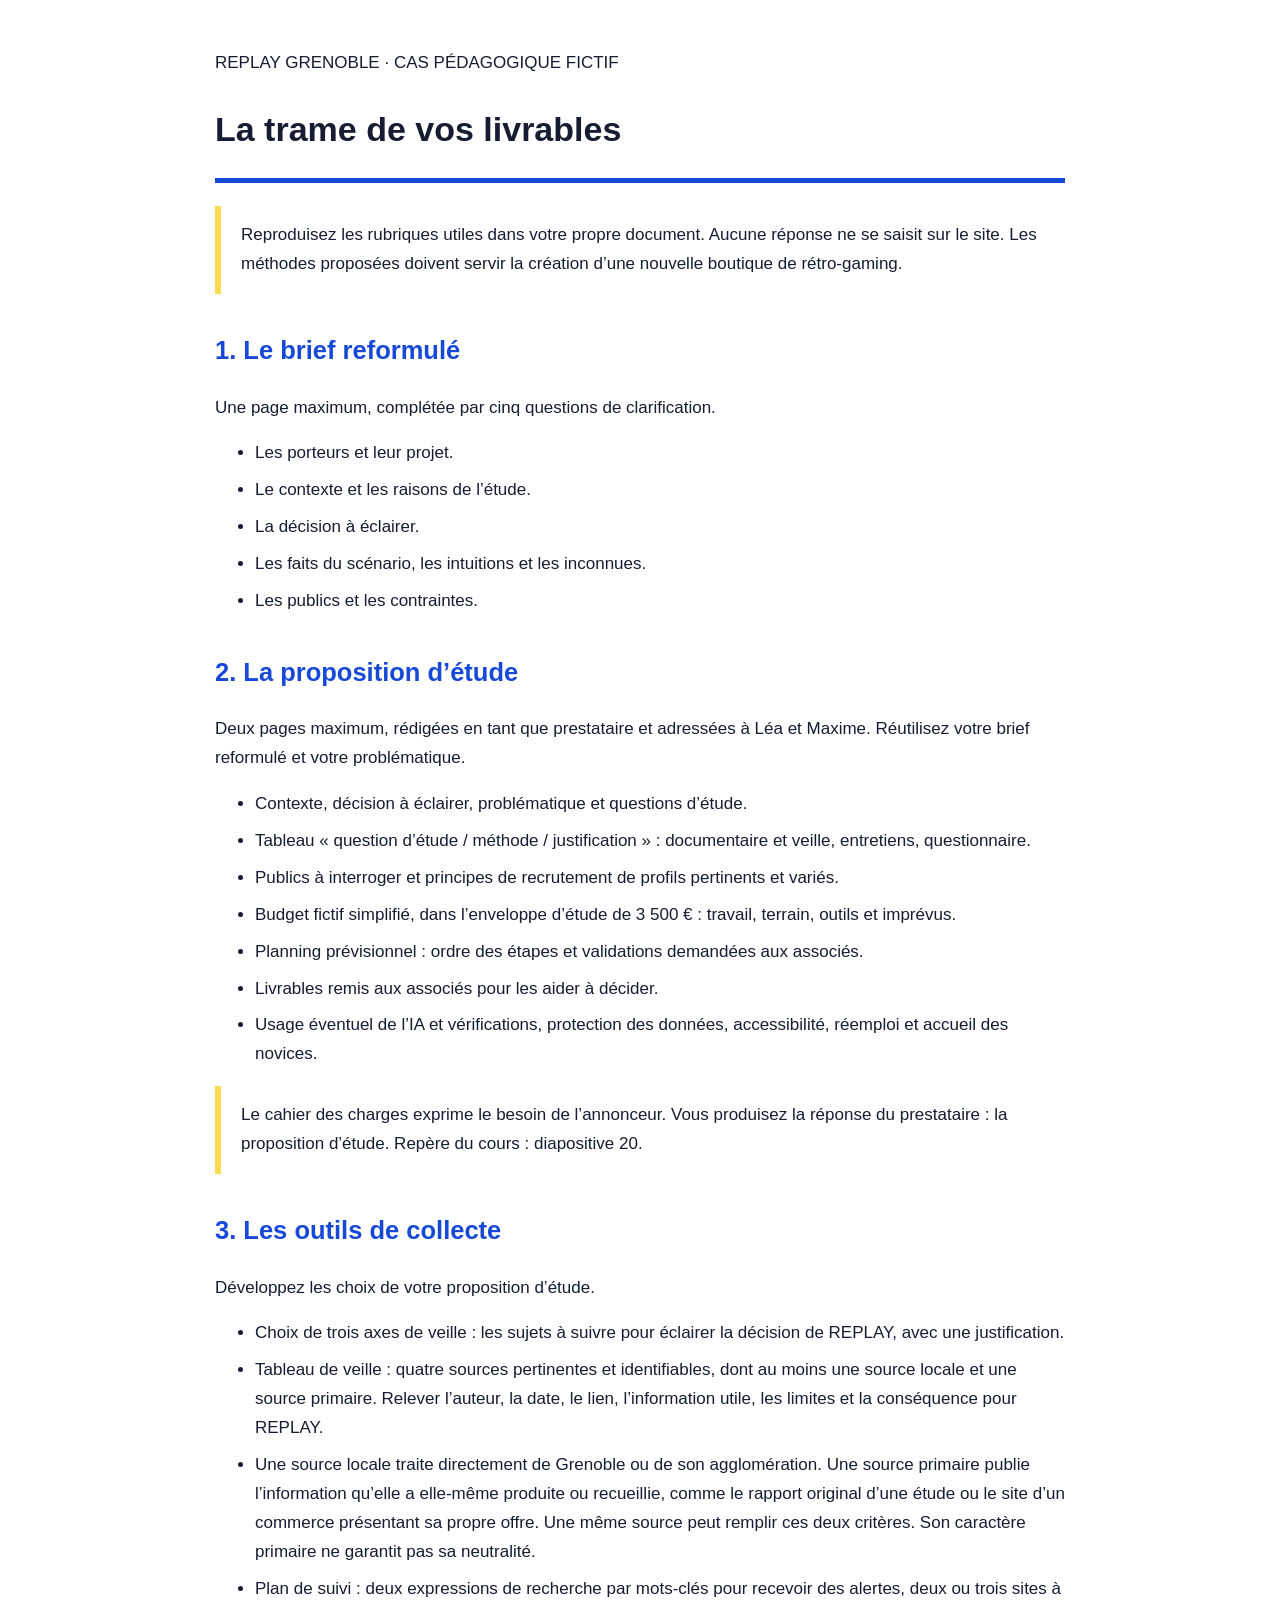
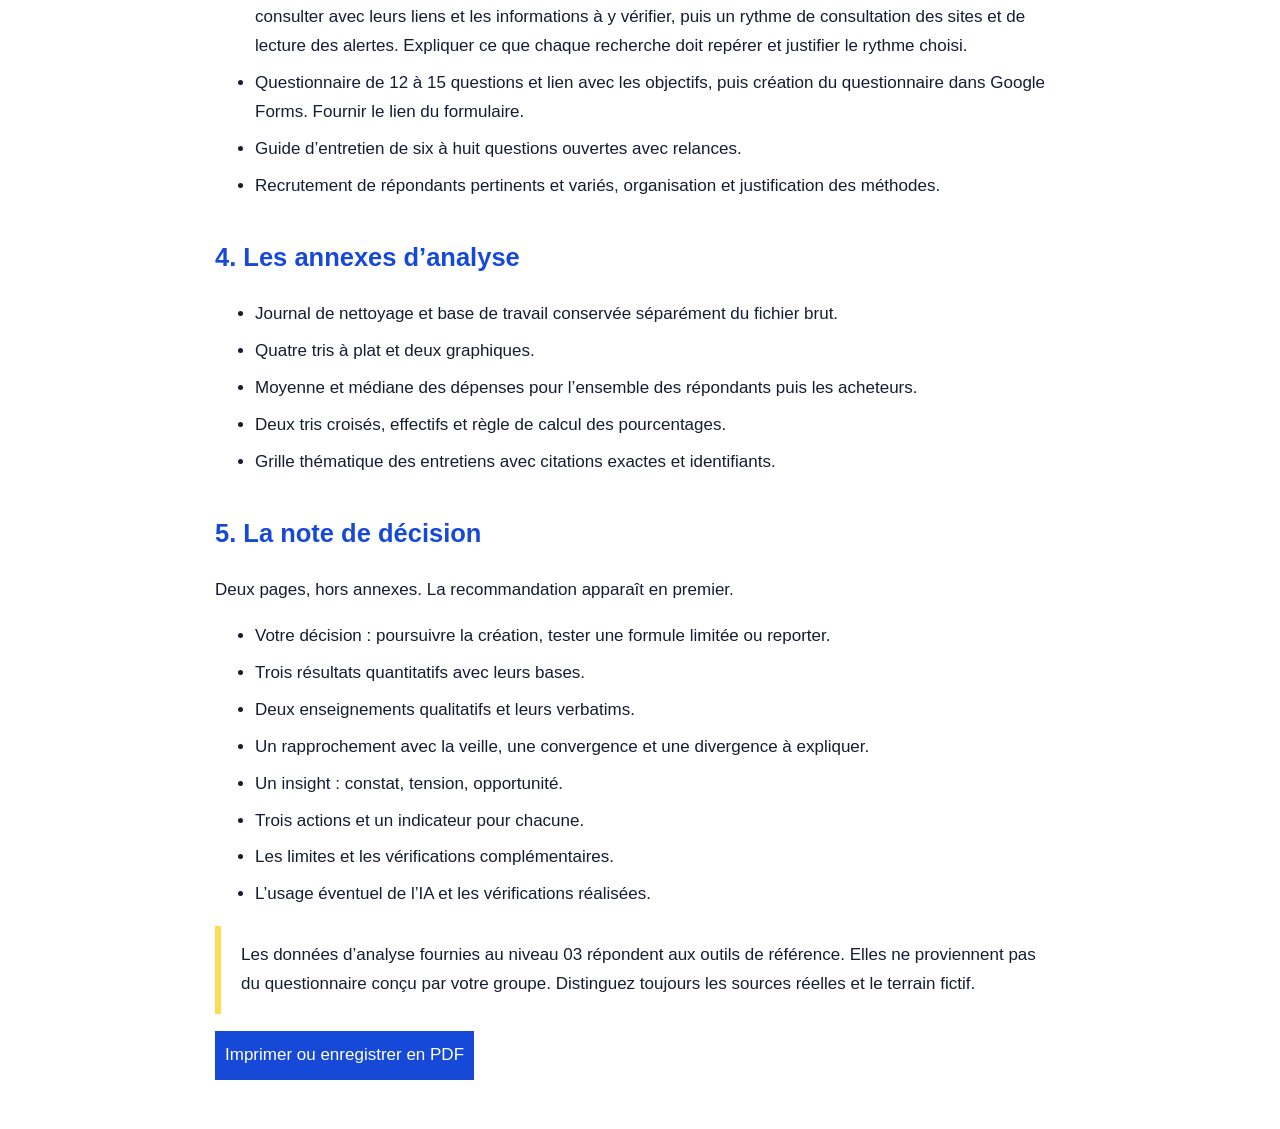
==== docs/downloads/cadre-livrables.html @ 18266c29 "Add files via upload" ====
<!doctype html><html lang="fr"><meta charset="utf-8"><meta name="viewport" content="width=device-width,initial-scale=1"><title>REPLAY — Trame des livrables</title><style>body{font:17px/1.7 Arial,sans-serif;color:#161d32;max-width:850px;padding:32px 24px;margin:auto;background:white}h1{border-bottom:5px solid #1649d8;padding-bottom:20px}h2{color:#1649d8;margin-top:35px}li{margin:8px 0}aside{border-left:6px solid #ffda53;padding:15px 20px}button{font:inherit;padding:10px;background:#1649d8;color:white;border:0;cursor:pointer}@media print{button{display:none}}</style><body><p>REPLAY GRENOBLE · CAS PÉDAGOGIQUE FICTIF</p><h1>La trame de vos livrables</h1><aside>Reproduisez les rubriques utiles dans votre propre document. Aucune réponse ne se saisit sur le site. Les méthodes proposées doivent servir la création d’une nouvelle boutique de rétro-gaming.</aside><h2>1. Le brief reformulé</h2><p>Une page maximum, complétée par cinq questions de clarification.</p><ul><li>Les porteurs et leur projet.</li><li>Le contexte et les raisons de l’étude.</li><li>La décision à éclairer.</li><li>Les faits du scénario, les intuitions et les inconnues.</li><li>Les publics et les contraintes.</li></ul><h2>2. La proposition d’étude</h2><p>Deux pages maximum, rédigées en tant que prestataire et adressées à Léa et Maxime. Réutilisez votre brief reformulé et votre problématique.</p><ul><li>Contexte, décision à éclairer, problématique et questions d’étude.</li><li>Tableau « question d’étude / méthode / justification » : documentaire et veille, entretiens, questionnaire.</li><li>Publics à interroger et principes de recrutement de profils pertinents et variés.</li><li>Budget fictif simplifié, dans l’enveloppe d’étude de 3 500 € : travail, terrain, outils et imprévus.</li><li>Planning prévisionnel : ordre des étapes et validations demandées aux associés.</li><li>Livrables remis aux associés pour les aider à décider.</li><li>Usage éventuel de l’IA et vérifications, protection des données, accessibilité, réemploi et accueil des novices.</li></ul><aside>Le cahier des charges exprime le besoin de l’annonceur. Vous produisez la réponse du prestataire : la proposition d’étude. Repère du cours : diapositive 20.</aside><h2>3. Les outils de collecte</h2><p>Développez les choix de votre proposition d’étude.</p><ul><li>Choix de trois axes de veille : les sujets à suivre pour éclairer la décision de REPLAY, avec une justification.</li><li>Tableau de veille : quatre sources pertinentes et identifiables, dont au moins une source locale et une source primaire. Relever l’auteur, la date, le lien, l’information utile, les limites et la conséquence pour REPLAY.</li><li>Une source locale traite directement de Grenoble ou de son agglomération. Une source primaire publie l’information qu’elle a elle-même produite ou recueillie, comme le rapport original d’une étude ou le site d’un commerce présentant sa propre offre. Une même source peut remplir ces deux critères. Son caractère primaire ne garantit pas sa neutralité.</li><li>Plan de suivi : deux expressions de recherche par mots-clés pour recevoir des alertes, deux ou trois sites à consulter avec leurs liens et les informations à y vérifier, puis un rythme de consultation des sites et de lecture des alertes. Expliquer ce que chaque recherche doit repérer et justifier le rythme choisi.</li><li>Questionnaire de 12 à 15 questions et lien avec les objectifs, puis création du questionnaire dans Google Forms. Fournir le lien du formulaire.</li><li>Guide d’entretien de six à huit questions ouvertes avec relances.</li><li>Recrutement de répondants pertinents et variés, organisation et justification des méthodes.</li></ul><h2>4. Les annexes d’analyse</h2><ul><li>Journal de nettoyage et base de travail conservée séparément du fichier brut.</li><li>Quatre tris à plat et deux graphiques.</li><li>Moyenne et médiane des dépenses pour l’ensemble des répondants puis les acheteurs.</li><li>Deux tris croisés, effectifs et règle de calcul des pourcentages.</li><li>Grille thématique des entretiens avec citations exactes et identifiants.</li></ul><h2>5. La note de décision</h2><p>Deux pages, hors annexes. La recommandation apparaît en premier.</p><ul><li>Votre décision : poursuivre la création, tester une formule limitée ou reporter.</li><li>Trois résultats quantitatifs avec leurs bases.</li><li>Deux enseignements qualitatifs et leurs verbatims.</li><li>Un rapprochement avec la veille, une convergence et une divergence à expliquer.</li><li>Un insight : constat, tension, opportunité.</li><li>Trois actions et un indicateur pour chacune.</li><li>Les limites et les vérifications complémentaires.</li><li>L’usage éventuel de l’IA et les vérifications réalisées.</li></ul><aside>Les données d’analyse fournies au niveau 03 répondent aux outils de référence. Elles ne proviennent pas du questionnaire conçu par votre groupe. Distinguez toujours les sources réelles et le terrain fictif.</aside><p><button type="button" onclick="window.print()">Imprimer ou enregistrer en PDF</button></p></body></html>
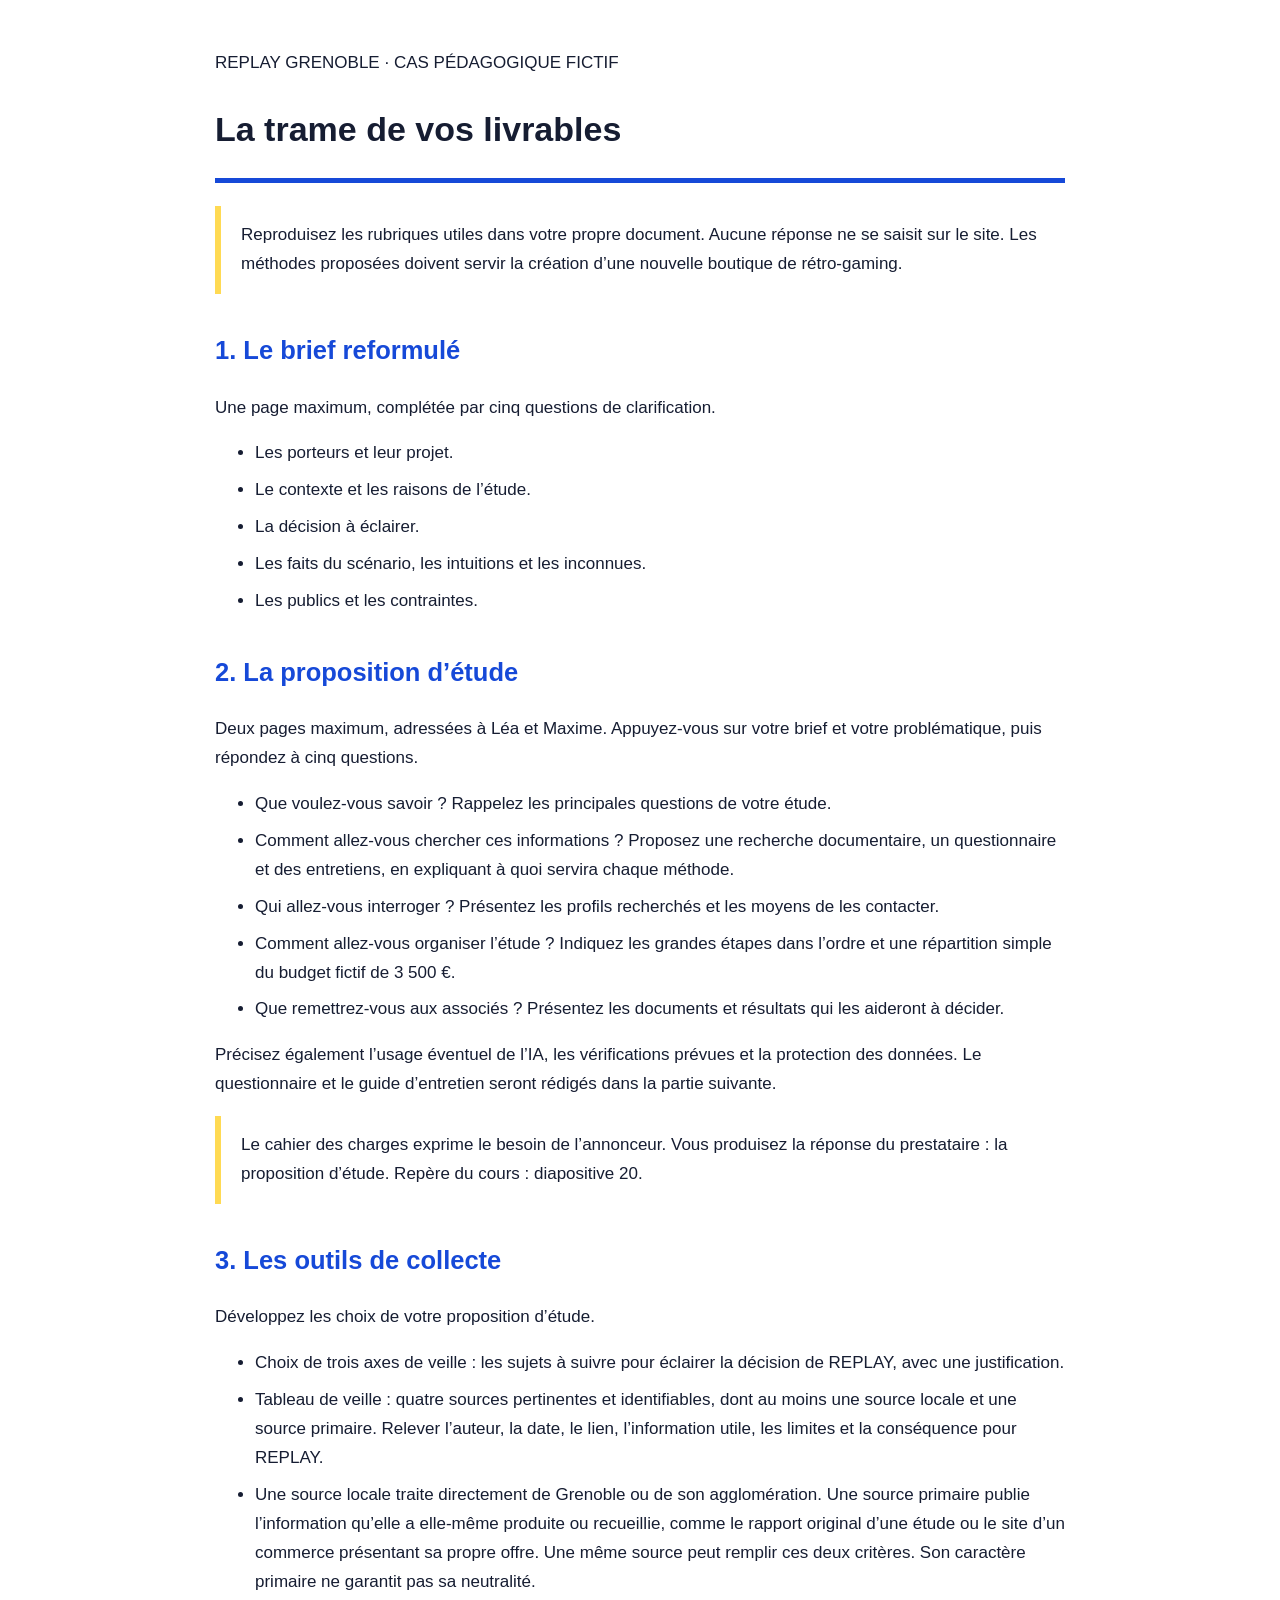
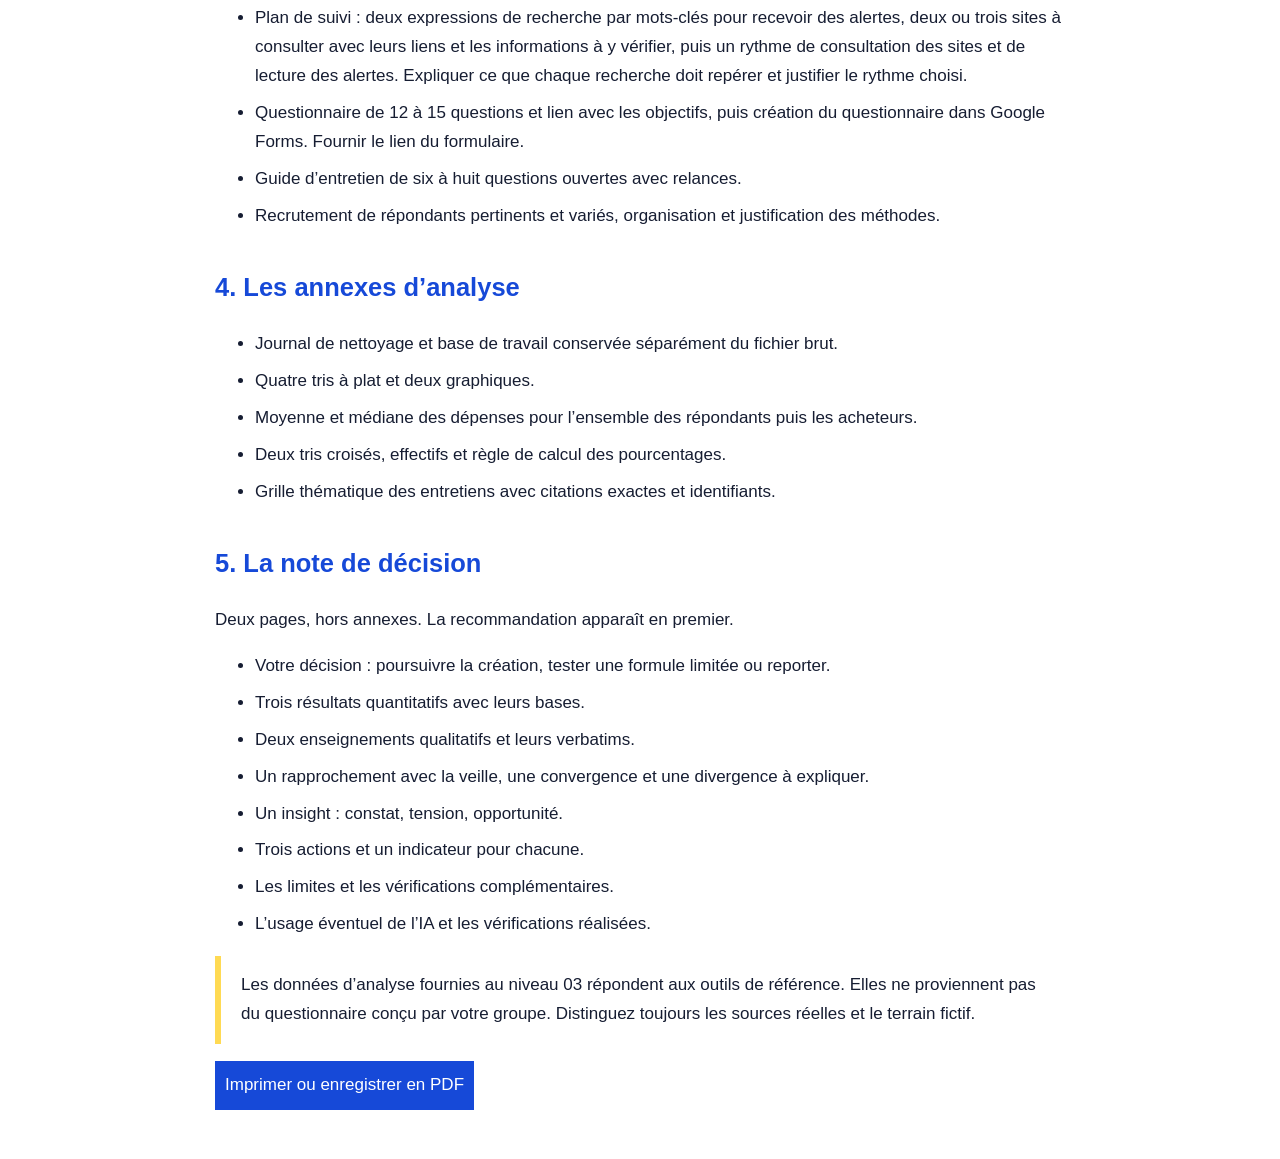
==== commit b01bd809: "Add files via upload" ====
--- a/docs/downloads/cadre-livrables.html
+++ b/docs/downloads/cadre-livrables.html
@@ -1 +1 @@
-<!doctype html><html lang="fr"><meta charset="utf-8"><meta name="viewport" content="width=device-width,initial-scale=1"><title>REPLAY — Trame des livrables</title><style>body{font:17px/1.7 Arial,sans-serif;color:#161d32;max-width:850px;padding:32px 24px;margin:auto;background:white}h1{border-bottom:5px solid #1649d8;padding-bottom:20px}h2{color:#1649d8;margin-top:35px}li{margin:8px 0}aside{border-left:6px solid #ffda53;padding:15px 20px}button{font:inherit;padding:10px;background:#1649d8;color:white;border:0;cursor:pointer}@media print{button{display:none}}</style><body><p>REPLAY GRENOBLE · CAS PÉDAGOGIQUE FICTIF</p><h1>La trame de vos livrables</h1><aside>Reproduisez les rubriques utiles dans votre propre document. Aucune réponse ne se saisit sur le site. Les méthodes proposées doivent servir la création d’une nouvelle boutique de rétro-gaming.</aside><h2>1. Le brief reformulé</h2><p>Une page maximum, complétée par cinq questions de clarification.</p><ul><li>Les porteurs et leur projet.</li><li>Le contexte et les raisons de l’étude.</li><li>La décision à éclairer.</li><li>Les faits du scénario, les intuitions et les inconnues.</li><li>Les publics et les contraintes.</li></ul><h2>2. La proposition d’étude</h2><p>Deux pages maximum, rédigées en tant que prestataire et adressées à Léa et Maxime. Réutilisez votre brief reformulé et votre problématique.</p><ul><li>Contexte, décision à éclairer, problématique et questions d’étude.</li><li>Tableau « question d’étude / méthode / justification » : documentaire et veille, entretiens, questionnaire.</li><li>Publics à interroger et principes de recrutement de profils pertinents et variés.</li><li>Budget fictif simplifié, dans l’enveloppe d’étude de 3 500 € : travail, terrain, outils et imprévus.</li><li>Planning prévisionnel : ordre des étapes et validations demandées aux associés.</li><li>Livrables remis aux associés pour les aider à décider.</li><li>Usage éventuel de l’IA et vérifications, protection des données, accessibilité, réemploi et accueil des novices.</li></ul><aside>Le cahier des charges exprime le besoin de l’annonceur. Vous produisez la réponse du prestataire : la proposition d’étude. Repère du cours : diapositive 20.</aside><h2>3. Les outils de collecte</h2><p>Développez les choix de votre proposition d’étude.</p><ul><li>Choix de trois axes de veille : les sujets à suivre pour éclairer la décision de REPLAY, avec une justification.</li><li>Tableau de veille : quatre sources pertinentes et identifiables, dont au moins une source locale et une source primaire. Relever l’auteur, la date, le lien, l’information utile, les limites et la conséquence pour REPLAY.</li><li>Une source locale traite directement de Grenoble ou de son agglomération. Une source primaire publie l’information qu’elle a elle-même produite ou recueillie, comme le rapport original d’une étude ou le site d’un commerce présentant sa propre offre. Une même source peut remplir ces deux critères. Son caractère primaire ne garantit pas sa neutralité.</li><li>Plan de suivi : deux expressions de recherche par mots-clés pour recevoir des alertes, deux ou trois sites à consulter avec leurs liens et les informations à y vérifier, puis un rythme de consultation des sites et de lecture des alertes. Expliquer ce que chaque recherche doit repérer et justifier le rythme choisi.</li><li>Questionnaire de 12 à 15 questions et lien avec les objectifs, puis création du questionnaire dans Google Forms. Fournir le lien du formulaire.</li><li>Guide d’entretien de six à huit questions ouvertes avec relances.</li><li>Recrutement de répondants pertinents et variés, organisation et justification des méthodes.</li></ul><h2>4. Les annexes d’analyse</h2><ul><li>Journal de nettoyage et base de travail conservée séparément du fichier brut.</li><li>Quatre tris à plat et deux graphiques.</li><li>Moyenne et médiane des dépenses pour l’ensemble des répondants puis les acheteurs.</li><li>Deux tris croisés, effectifs et règle de calcul des pourcentages.</li><li>Grille thématique des entretiens avec citations exactes et identifiants.</li></ul><h2>5. La note de décision</h2><p>Deux pages, hors annexes. La recommandation apparaît en premier.</p><ul><li>Votre décision : poursuivre la création, tester une formule limitée ou reporter.</li><li>Trois résultats quantitatifs avec leurs bases.</li><li>Deux enseignements qualitatifs et leurs verbatims.</li><li>Un rapprochement avec la veille, une convergence et une divergence à expliquer.</li><li>Un insight : constat, tension, opportunité.</li><li>Trois actions et un indicateur pour chacune.</li><li>Les limites et les vérifications complémentaires.</li><li>L’usage éventuel de l’IA et les vérifications réalisées.</li></ul><aside>Les données d’analyse fournies au niveau 03 répondent aux outils de référence. Elles ne proviennent pas du questionnaire conçu par votre groupe. Distinguez toujours les sources réelles et le terrain fictif.</aside><p><button type="button" onclick="window.print()">Imprimer ou enregistrer en PDF</button></p></body></html>
+<!doctype html><html lang="fr"><meta charset="utf-8"><meta name="viewport" content="width=device-width,initial-scale=1"><title>REPLAY — Trame des livrables</title><style>body{font:17px/1.7 Arial,sans-serif;color:#161d32;max-width:850px;padding:32px 24px;margin:auto;background:white}h1{border-bottom:5px solid #1649d8;padding-bottom:20px}h2{color:#1649d8;margin-top:35px}li{margin:8px 0}aside{border-left:6px solid #ffda53;padding:15px 20px}button{font:inherit;padding:10px;background:#1649d8;color:white;border:0;cursor:pointer}@media print{button{display:none}}</style><body><p>REPLAY GRENOBLE · CAS PÉDAGOGIQUE FICTIF</p><h1>La trame de vos livrables</h1><aside>Reproduisez les rubriques utiles dans votre propre document. Aucune réponse ne se saisit sur le site. Les méthodes proposées doivent servir la création d’une nouvelle boutique de rétro-gaming.</aside><h2>1. Le brief reformulé</h2><p>Une page maximum, complétée par cinq questions de clarification.</p><ul><li>Les porteurs et leur projet.</li><li>Le contexte et les raisons de l’étude.</li><li>La décision à éclairer.</li><li>Les faits du scénario, les intuitions et les inconnues.</li><li>Les publics et les contraintes.</li></ul><h2>2. La proposition d’étude</h2><p>Deux pages maximum, adressées à Léa et Maxime. Appuyez-vous sur votre brief et votre problématique, puis répondez à cinq questions.</p><ul><li>Que voulez-vous savoir ? Rappelez les principales questions de votre étude.</li><li>Comment allez-vous chercher ces informations ? Proposez une recherche documentaire, un questionnaire et des entretiens, en expliquant à quoi servira chaque méthode.</li><li>Qui allez-vous interroger ? Présentez les profils recherchés et les moyens de les contacter.</li><li>Comment allez-vous organiser l’étude ? Indiquez les grandes étapes dans l’ordre et une répartition simple du budget fictif de 3 500 €.</li><li>Que remettrez-vous aux associés ? Présentez les documents et résultats qui les aideront à décider.</li></ul><p>Précisez également l’usage éventuel de l’IA, les vérifications prévues et la protection des données. Le questionnaire et le guide d’entretien seront rédigés dans la partie suivante.</p><aside>Le cahier des charges exprime le besoin de l’annonceur. Vous produisez la réponse du prestataire : la proposition d’étude. Repère du cours : diapositive 20.</aside><h2>3. Les outils de collecte</h2><p>Développez les choix de votre proposition d’étude.</p><ul><li>Choix de trois axes de veille : les sujets à suivre pour éclairer la décision de REPLAY, avec une justification.</li><li>Tableau de veille : quatre sources pertinentes et identifiables, dont au moins une source locale et une source primaire. Relever l’auteur, la date, le lien, l’information utile, les limites et la conséquence pour REPLAY.</li><li>Une source locale traite directement de Grenoble ou de son agglomération. Une source primaire publie l’information qu’elle a elle-même produite ou recueillie, comme le rapport original d’une étude ou le site d’un commerce présentant sa propre offre. Une même source peut remplir ces deux critères. Son caractère primaire ne garantit pas sa neutralité.</li><li>Plan de suivi : deux expressions de recherche par mots-clés pour recevoir des alertes, deux ou trois sites à consulter avec leurs liens et les informations à y vérifier, puis un rythme de consultation des sites et de lecture des alertes. Expliquer ce que chaque recherche doit repérer et justifier le rythme choisi.</li><li>Questionnaire de 12 à 15 questions et lien avec les objectifs, puis création du questionnaire dans Google Forms. Fournir le lien du formulaire.</li><li>Guide d’entretien de six à huit questions ouvertes avec relances.</li><li>Recrutement de répondants pertinents et variés, organisation et justification des méthodes.</li></ul><h2>4. Les annexes d’analyse</h2><ul><li>Journal de nettoyage et base de travail conservée séparément du fichier brut.</li><li>Quatre tris à plat et deux graphiques.</li><li>Moyenne et médiane des dépenses pour l’ensemble des répondants puis les acheteurs.</li><li>Deux tris croisés, effectifs et règle de calcul des pourcentages.</li><li>Grille thématique des entretiens avec citations exactes et identifiants.</li></ul><h2>5. La note de décision</h2><p>Deux pages, hors annexes. La recommandation apparaît en premier.</p><ul><li>Votre décision : poursuivre la création, tester une formule limitée ou reporter.</li><li>Trois résultats quantitatifs avec leurs bases.</li><li>Deux enseignements qualitatifs et leurs verbatims.</li><li>Un rapprochement avec la veille, une convergence et une divergence à expliquer.</li><li>Un insight : constat, tension, opportunité.</li><li>Trois actions et un indicateur pour chacune.</li><li>Les limites et les vérifications complémentaires.</li><li>L’usage éventuel de l’IA et les vérifications réalisées.</li></ul><aside>Les données d’analyse fournies au niveau 03 répondent aux outils de référence. Elles ne proviennent pas du questionnaire conçu par votre groupe. Distinguez toujours les sources réelles et le terrain fictif.</aside><p><button type="button" onclick="window.print()">Imprimer ou enregistrer en PDF</button></p></body></html>
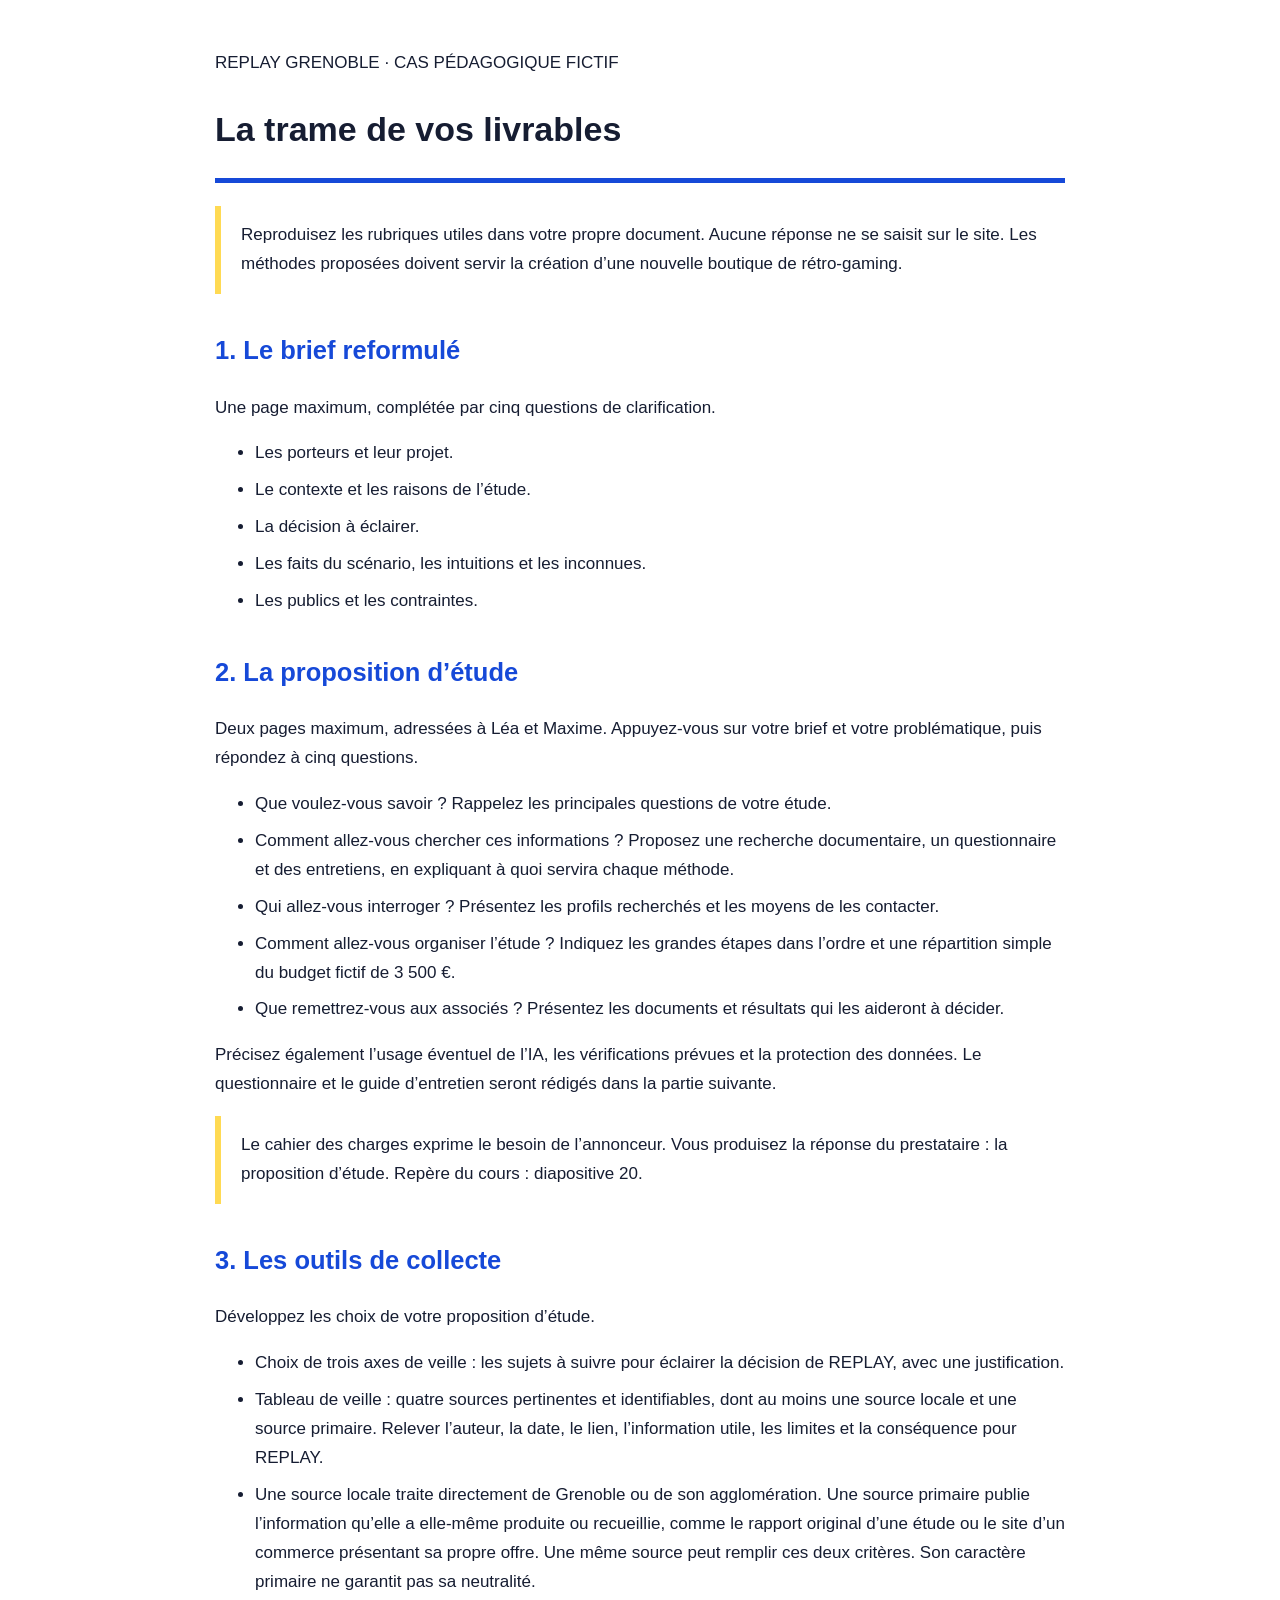
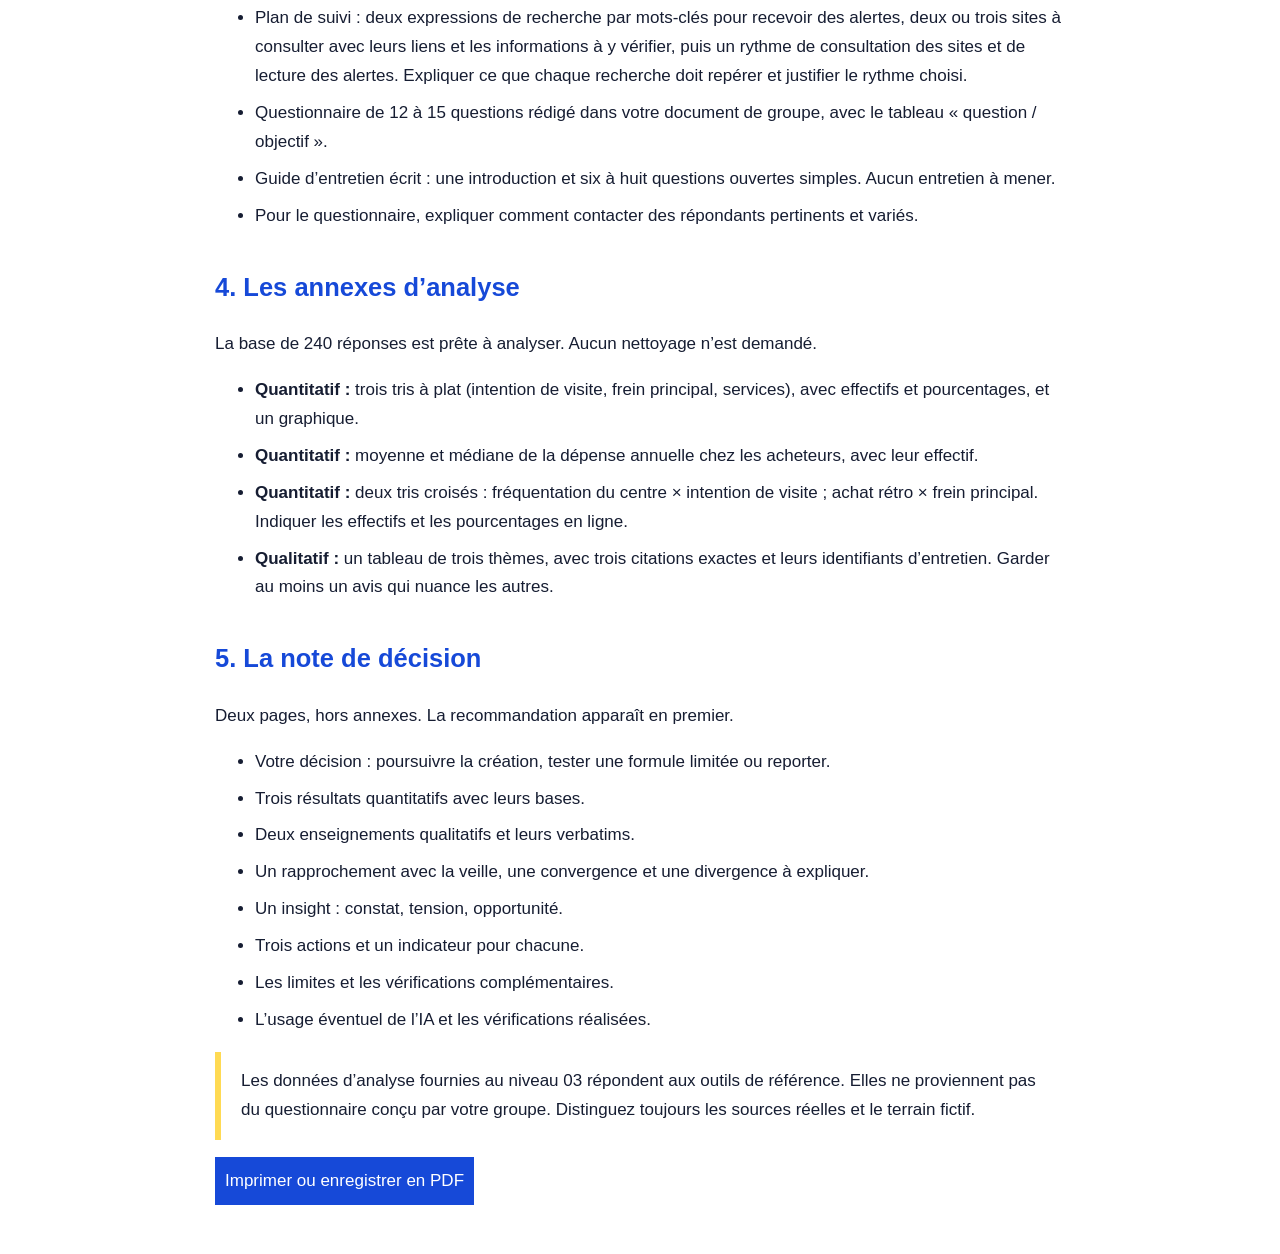
==== commit 5badbdad: "Add files via upload" ====
--- a/docs/downloads/cadre-livrables.html
+++ b/docs/downloads/cadre-livrables.html
@@ -1 +1 @@
-<!doctype html><html lang="fr"><meta charset="utf-8"><meta name="viewport" content="width=device-width,initial-scale=1"><title>REPLAY — Trame des livrables</title><style>body{font:17px/1.7 Arial,sans-serif;color:#161d32;max-width:850px;padding:32px 24px;margin:auto;background:white}h1{border-bottom:5px solid #1649d8;padding-bottom:20px}h2{color:#1649d8;margin-top:35px}li{margin:8px 0}aside{border-left:6px solid #ffda53;padding:15px 20px}button{font:inherit;padding:10px;background:#1649d8;color:white;border:0;cursor:pointer}@media print{button{display:none}}</style><body><p>REPLAY GRENOBLE · CAS PÉDAGOGIQUE FICTIF</p><h1>La trame de vos livrables</h1><aside>Reproduisez les rubriques utiles dans votre propre document. Aucune réponse ne se saisit sur le site. Les méthodes proposées doivent servir la création d’une nouvelle boutique de rétro-gaming.</aside><h2>1. Le brief reformulé</h2><p>Une page maximum, complétée par cinq questions de clarification.</p><ul><li>Les porteurs et leur projet.</li><li>Le contexte et les raisons de l’étude.</li><li>La décision à éclairer.</li><li>Les faits du scénario, les intuitions et les inconnues.</li><li>Les publics et les contraintes.</li></ul><h2>2. La proposition d’étude</h2><p>Deux pages maximum, adressées à Léa et Maxime. Appuyez-vous sur votre brief et votre problématique, puis répondez à cinq questions.</p><ul><li>Que voulez-vous savoir ? Rappelez les principales questions de votre étude.</li><li>Comment allez-vous chercher ces informations ? Proposez une recherche documentaire, un questionnaire et des entretiens, en expliquant à quoi servira chaque méthode.</li><li>Qui allez-vous interroger ? Présentez les profils recherchés et les moyens de les contacter.</li><li>Comment allez-vous organiser l’étude ? Indiquez les grandes étapes dans l’ordre et une répartition simple du budget fictif de 3 500 €.</li><li>Que remettrez-vous aux associés ? Présentez les documents et résultats qui les aideront à décider.</li></ul><p>Précisez également l’usage éventuel de l’IA, les vérifications prévues et la protection des données. Le questionnaire et le guide d’entretien seront rédigés dans la partie suivante.</p><aside>Le cahier des charges exprime le besoin de l’annonceur. Vous produisez la réponse du prestataire : la proposition d’étude. Repère du cours : diapositive 20.</aside><h2>3. Les outils de collecte</h2><p>Développez les choix de votre proposition d’étude.</p><ul><li>Choix de trois axes de veille : les sujets à suivre pour éclairer la décision de REPLAY, avec une justification.</li><li>Tableau de veille : quatre sources pertinentes et identifiables, dont au moins une source locale et une source primaire. Relever l’auteur, la date, le lien, l’information utile, les limites et la conséquence pour REPLAY.</li><li>Une source locale traite directement de Grenoble ou de son agglomération. Une source primaire publie l’information qu’elle a elle-même produite ou recueillie, comme le rapport original d’une étude ou le site d’un commerce présentant sa propre offre. Une même source peut remplir ces deux critères. Son caractère primaire ne garantit pas sa neutralité.</li><li>Plan de suivi : deux expressions de recherche par mots-clés pour recevoir des alertes, deux ou trois sites à consulter avec leurs liens et les informations à y vérifier, puis un rythme de consultation des sites et de lecture des alertes. Expliquer ce que chaque recherche doit repérer et justifier le rythme choisi.</li><li>Questionnaire de 12 à 15 questions et lien avec les objectifs, puis création du questionnaire dans Google Forms. Fournir le lien du formulaire.</li><li>Guide d’entretien de six à huit questions ouvertes avec relances.</li><li>Recrutement de répondants pertinents et variés, organisation et justification des méthodes.</li></ul><h2>4. Les annexes d’analyse</h2><ul><li>Journal de nettoyage et base de travail conservée séparément du fichier brut.</li><li>Quatre tris à plat et deux graphiques.</li><li>Moyenne et médiane des dépenses pour l’ensemble des répondants puis les acheteurs.</li><li>Deux tris croisés, effectifs et règle de calcul des pourcentages.</li><li>Grille thématique des entretiens avec citations exactes et identifiants.</li></ul><h2>5. La note de décision</h2><p>Deux pages, hors annexes. La recommandation apparaît en premier.</p><ul><li>Votre décision : poursuivre la création, tester une formule limitée ou reporter.</li><li>Trois résultats quantitatifs avec leurs bases.</li><li>Deux enseignements qualitatifs et leurs verbatims.</li><li>Un rapprochement avec la veille, une convergence et une divergence à expliquer.</li><li>Un insight : constat, tension, opportunité.</li><li>Trois actions et un indicateur pour chacune.</li><li>Les limites et les vérifications complémentaires.</li><li>L’usage éventuel de l’IA et les vérifications réalisées.</li></ul><aside>Les données d’analyse fournies au niveau 03 répondent aux outils de référence. Elles ne proviennent pas du questionnaire conçu par votre groupe. Distinguez toujours les sources réelles et le terrain fictif.</aside><p><button type="button" onclick="window.print()">Imprimer ou enregistrer en PDF</button></p></body></html>
+<!doctype html><html lang="fr"><meta charset="utf-8"><meta name="viewport" content="width=device-width,initial-scale=1"><title>REPLAY — Trame des livrables</title><style>body{font:17px/1.7 Arial,sans-serif;color:#161d32;max-width:850px;padding:32px 24px;margin:auto;background:white}h1{border-bottom:5px solid #1649d8;padding-bottom:20px}h2{color:#1649d8;margin-top:35px}li{margin:8px 0}aside{border-left:6px solid #ffda53;padding:15px 20px}button{font:inherit;padding:10px;background:#1649d8;color:white;border:0;cursor:pointer}@media print{button{display:none}}</style><body><p>REPLAY GRENOBLE · CAS PÉDAGOGIQUE FICTIF</p><h1>La trame de vos livrables</h1><aside>Reproduisez les rubriques utiles dans votre propre document. Aucune réponse ne se saisit sur le site. Les méthodes proposées doivent servir la création d’une nouvelle boutique de rétro-gaming.</aside><h2>1. Le brief reformulé</h2><p>Une page maximum, complétée par cinq questions de clarification.</p><ul><li>Les porteurs et leur projet.</li><li>Le contexte et les raisons de l’étude.</li><li>La décision à éclairer.</li><li>Les faits du scénario, les intuitions et les inconnues.</li><li>Les publics et les contraintes.</li></ul><h2>2. La proposition d’étude</h2><p>Deux pages maximum, adressées à Léa et Maxime. Appuyez-vous sur votre brief et votre problématique, puis répondez à cinq questions.</p><ul><li>Que voulez-vous savoir ? Rappelez les principales questions de votre étude.</li><li>Comment allez-vous chercher ces informations ? Proposez une recherche documentaire, un questionnaire et des entretiens, en expliquant à quoi servira chaque méthode.</li><li>Qui allez-vous interroger ? Présentez les profils recherchés et les moyens de les contacter.</li><li>Comment allez-vous organiser l’étude ? Indiquez les grandes étapes dans l’ordre et une répartition simple du budget fictif de 3 500 €.</li><li>Que remettrez-vous aux associés ? Présentez les documents et résultats qui les aideront à décider.</li></ul><p>Précisez également l’usage éventuel de l’IA, les vérifications prévues et la protection des données. Le questionnaire et le guide d’entretien seront rédigés dans la partie suivante.</p><aside>Le cahier des charges exprime le besoin de l’annonceur. Vous produisez la réponse du prestataire : la proposition d’étude. Repère du cours : diapositive 20.</aside><h2>3. Les outils de collecte</h2><p>Développez les choix de votre proposition d’étude.</p><ul><li>Choix de trois axes de veille : les sujets à suivre pour éclairer la décision de REPLAY, avec une justification.</li><li>Tableau de veille : quatre sources pertinentes et identifiables, dont au moins une source locale et une source primaire. Relever l’auteur, la date, le lien, l’information utile, les limites et la conséquence pour REPLAY.</li><li>Une source locale traite directement de Grenoble ou de son agglomération. Une source primaire publie l’information qu’elle a elle-même produite ou recueillie, comme le rapport original d’une étude ou le site d’un commerce présentant sa propre offre. Une même source peut remplir ces deux critères. Son caractère primaire ne garantit pas sa neutralité.</li><li>Plan de suivi : deux expressions de recherche par mots-clés pour recevoir des alertes, deux ou trois sites à consulter avec leurs liens et les informations à y vérifier, puis un rythme de consultation des sites et de lecture des alertes. Expliquer ce que chaque recherche doit repérer et justifier le rythme choisi.</li><li>Questionnaire de 12 à 15 questions rédigé dans votre document de groupe, avec le tableau « question / objectif ».</li><li>Guide d’entretien écrit : une introduction et six à huit questions ouvertes simples. Aucun entretien à mener.</li><li>Pour le questionnaire, expliquer comment contacter des répondants pertinents et variés.</li></ul><h2>4. Les annexes d’analyse</h2><p>La base de 240 réponses est prête à analyser. Aucun nettoyage n’est demandé.</p><ul><li><strong>Quantitatif :</strong> trois tris à plat (intention de visite, frein principal, services), avec effectifs et pourcentages, et un graphique.</li><li><strong>Quantitatif :</strong> moyenne et médiane de la dépense annuelle chez les acheteurs, avec leur effectif.</li><li><strong>Quantitatif :</strong> deux tris croisés : fréquentation du centre × intention de visite ; achat rétro × frein principal. Indiquer les effectifs et les pourcentages en ligne.</li><li><strong>Qualitatif :</strong> un tableau de trois thèmes, avec trois citations exactes et leurs identifiants d’entretien. Garder au moins un avis qui nuance les autres.</li></ul><h2>5. La note de décision</h2><p>Deux pages, hors annexes. La recommandation apparaît en premier.</p><ul><li>Votre décision : poursuivre la création, tester une formule limitée ou reporter.</li><li>Trois résultats quantitatifs avec leurs bases.</li><li>Deux enseignements qualitatifs et leurs verbatims.</li><li>Un rapprochement avec la veille, une convergence et une divergence à expliquer.</li><li>Un insight : constat, tension, opportunité.</li><li>Trois actions et un indicateur pour chacune.</li><li>Les limites et les vérifications complémentaires.</li><li>L’usage éventuel de l’IA et les vérifications réalisées.</li></ul><aside>Les données d’analyse fournies au niveau 03 répondent aux outils de référence. Elles ne proviennent pas du questionnaire conçu par votre groupe. Distinguez toujours les sources réelles et le terrain fictif.</aside><p><button type="button" onclick="window.print()">Imprimer ou enregistrer en PDF</button></p></body></html>
